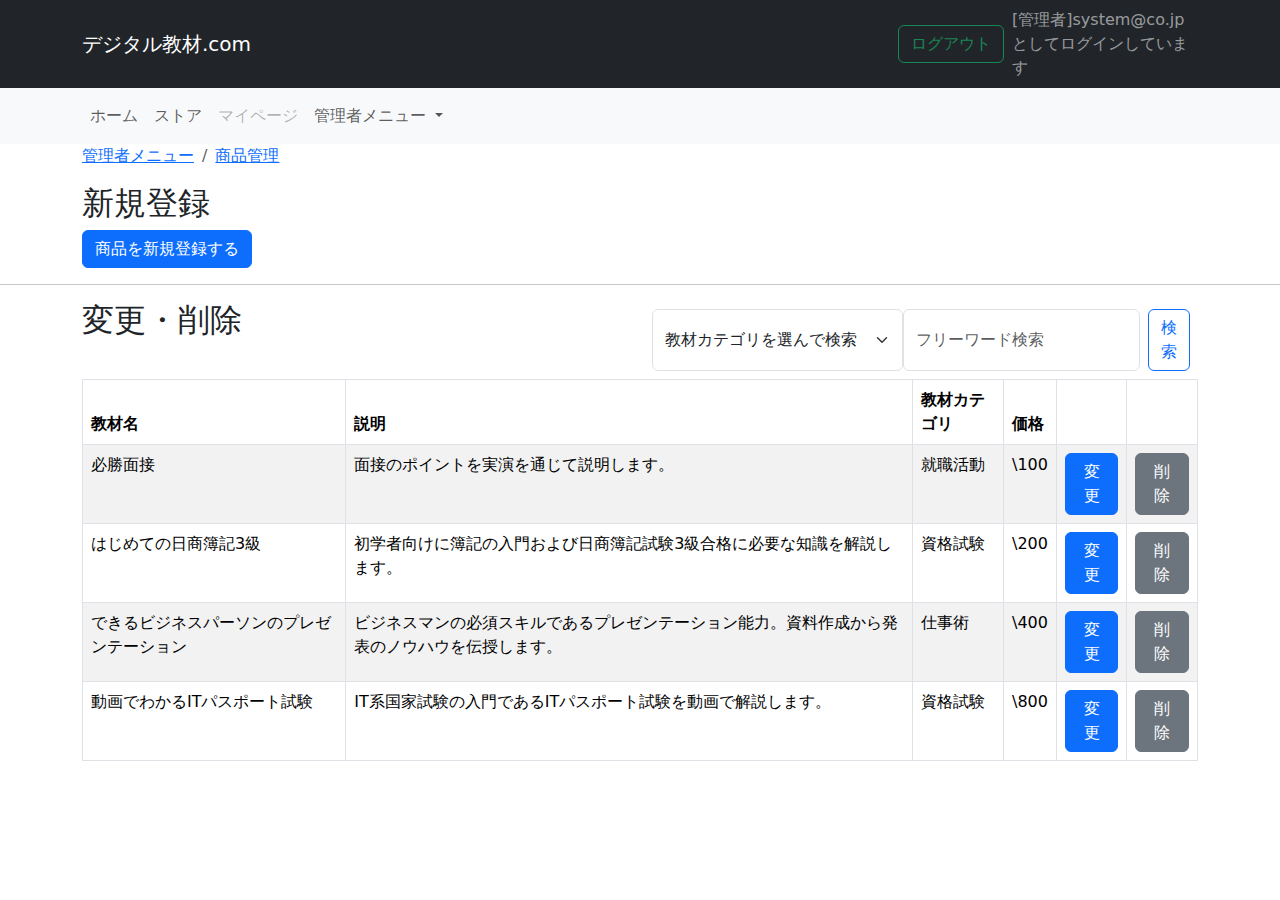
==== 05_UX設計書/admin/products/index.html @ 75aca315 "商品の新規登録機能について、UI/UXを設計" ====
<!DOCTYPE html>
<html lang="ja">

<head>
    <meta charset="UTF-8">
    <meta http-equiv="X-UA-Compatible" content="IE=edge">
    <meta name="viewport" content="width=device-width, initial-scale=1.0">
    <title>デジタル教材ショッピング.com</title>
    <link rel="stylesheet" href="https://cdn.jsdelivr.net/npm/bootstrap@5.2.3/dist/css/bootstrap.min.css">
    <link rel="stylesheet" href="css/products.css">
    <script src="https://cdn.jsdelivr.net/npm/bootstrap@5.0.2/dist/js/bootstrap.bundle.min.js" integrity="sha384-MrcW6ZMFYlzcLA8Nl+NtUVF0sA7MsXsP1UyJoMp4YLEuNSfAP+JcXn/tWtIaxVXM" crossorigin="anonymous"></script>
    <script src="js/products.js" defer></script>
</head>
<body>
    <header class="navbar navbar-expand navbar-fixed-top navbar-dark bg-dark">
        <div class="container">
            <div class="col">
                <a href="#" class="navbar-brand">デジタル教材.com</a>
            </div>
            <div class="mx-2 col-md-auto">
                <form class="form-inline">
                    <button class="btn btn-outline-success" type="button">ログアウト</button>
                </form>                            
            </div>
            <div class="col col-sm-2">
                <div class="flex-column">
                    <span class="navbar-text">[管理者]system@co.jp としてログインしています</span>
                </div>        
            </div>
        </div>        
    </header>
    
    <div id="register-area" class="register-area none">
        <form class="form-products-register">
            <h1 class="text-center">商品登録</h1>
            <!-- 教材名 -->
            <div class="mb-2">
                <label for="userId" class="form-label">教材名</label>
                <input type="text" class="form-control"/>
            </div>
    
            <!-- 説明 -->
            <div class="mb-2">
                <label for="userId" class="form-label">説明</label>
                <textarea class="form-control"></textarea>
            </div>
    
            <!-- 教材名 -->
            <div class="mb-2">
                <label for="userId" class="form-label">教材カテゴリ</label>
                <select class="form-select">
                    <option value="1">就職活動</option>
                    <option value="2">資格取得</option>
                    <option value="3">仕事術</option>
                    <option value="4">その他</option>
                </select>
            </div>
    
            <!-- 価格 -->
            <div class="mb-2">
                <label for="userId" class="form-label">価格</label>
                <input type="text" class="form-control"/>
            </div>
    
            <!-- サービスURL -->
            <div class="mb-2">
                <label for="userId" class="form-label">サービスURL</label>
                <input type="text" class="form-control"/>
            </div>
            
    
            <!-- 登録ボタン -->
            <button id="btn-register-submit" type="button" class="btn btn-primary w-100 mt-3">
                登録
            </button>
    
            <!-- 戻るボタン -->
            <button id="btn-register-cancel" type="button" class="btn btn-secondary w-100 mt-3">
                戻る
            </button>
            
        </form>
    </div>    

    <nav class="navbar navbar-expand navbar-light bg-light">
        <div class="container">
            <div class="collapse navbar-collapse" id="navbarNav">
                <ul class="navbar-nav">
                    <li class="nav-item">
                        <a class="nav-link" href="#">ホーム<span class="visually-hidden"></span></a>
                    </li>
                    <li class="nav-item">
                        <a class="nav-link" href="#">ストア<span class="visually-hidden"></span></a>
                    </li>
                    <li class="nav-item">
                        <a class="nav-link disabled" href="account.html">マイページ</a>
                    </li>
                    <!-- プルダウンメニューの要素を追加 -->
                    <li class="nav-item dropdown">
                        <a class="nav-link dropdown-toggle" href="#" id="navbarDropdown" role="button" data-bs-toggle="dropdown" aria-expanded="false">
                            管理者メニュー
                        </a>
                        <ul class="dropdown-menu" aria-labelledby="navbarDropdown">
                            <li><a class="dropdown-item" href="#">商品管理</a></li>
                            <li><a class="dropdown-item" href="#">ユーザー管理</a></li>
                        </ul>
                </ul>
            </div>
        </div>
    </nav>
    
    <!-- パンくずリストを追加 -->
    <nav aria-label="breadcrumb">
        <div class="container">
            <ol class="breadcrumb">
                <li class="breadcrumb-item"><a href="#">管理者メニュー</a></li>
                <li class="breadcrumb-item"><a href="#">商品管理</a></li>
            </ol>
        </div>
    </nav>

    <div class="container">
        <div class="row">
            <div class="col">
                <h2>新規登録</h2>
            </div>
        </div>
        <!-- 新規登録画面を表示するためのbuttonを設置-->
        <div class="row">
            <div class="col">
                <button type="button" id="btn-register" class="btn btn-primary">商品を新規登録する</button>
            </div>
        </div>
    </div>

    <hr>

    <div class="container">

        <div class="row">
            <div class="col">
                <h2>変更・削除</h2>
            </div>
            <div class="col m-2">
                <form class="d-flex" role="search">
                    <select class="form-select" aria-label="Default select example">
                        <option selected>教材カテゴリを選んで検索</option>
                        <option value="1">資格試験</option>
                        <option value="2">仕事術</option>
                        <option value="3">就職活動</option>
                    </select>
                    <input class="form-control me-2" type="search" placeholder="フリーワード検索" aria-label="Search">
                    <button class="btn btn-outline-primary" type="submit">検索</button>
                </form>
            </div>
        </div>

        <table class="table table-striped table-hover table-bordered">
            <thead>
                <tr>
                    <th>教材名</th>
                    <th>説明</th>
                    <th>教材カテゴリ</th>
                    <th>価格</th>
                    <th></th>
                    <th></th>
                </tr>
            </thead>
            <tbody>
                <tr>
                    <td>必勝面接</td>
                    <td>面接のポイントを実演を通じて説明します。</td>
                    <td>就職活動</td>
                    <td>\100</td>
                    <td>
                        <a href="#" class="btn btn-primary">変更</a>
                    </td>
                    <td>
                        <a href="#" class="btn btn-secondary">削除</a>
                    </td>
                </tr>
                <tr>
                    <td>はじめての日商簿記3級</td>
                    <td>初学者向けに簿記の入門および日商簿記試験3級合格に必要な知識を解説します。</td>
                    <td>資格試験</td>
                    <td>\200</td>
                    <td>
                        <a href="#" class="btn btn-primary">変更</a>
                    </td>
                    <td>
                        <a href="#" class="btn btn-secondary">削除</a>
                    </td>
                </tr>
                <tr>
                    <td>できるビジネスパーソンのプレゼンテーション</td>
                    <td>ビジネスマンの必須スキルであるプレゼンテーション能力。資料作成から発表のノウハウを伝授します。</td>
                    <td>仕事術</td>
                    <td>\400</td>
                    <td>
                        <a href="#" class="btn btn-primary">変更</a>
                    </td>
                    <td>
                        <a href="#" class="btn btn-secondary">削除</a>
                    </td>
                </tr>
                <tr>
                    <td>動画でわかるITパスポート試験</td>
                    <td>IT系国家試験の入門であるITパスポート試験を動画で解説します。</td>
                    <td>資格試験</td>
                    <td>\800</td>
                    <td>
                        <a href="#" class="btn btn-primary">変更</a>
                    </td>
                    <td>
                        <a href="#" class="btn btn-secondary">削除</a>
                    </td>
                </tr>
            </tbody>
        </table>
    </div>
</body>
</html>
---- 05_UX設計書/admin/products/css/products.css ----
.none {
    display: none;
}

.register-area {
    position: fixed;
    width: 100%;
    height: 100%;
    background: #000000ae;
    z-index: 2;
}

.form-products-register {
    width: 100%;
    max-width: 500px;
    padding: 15px;
    background: #ffffff;
    margin: auto;
}

.form-products-edit {
    width: 100%;
    max-width: 500px;
    padding: 15px;
    margin: auto;
}

.form-products-delete {
    width: 100%;
    max-width: 500px;
    padding: 15px;
    margin: auto;
}
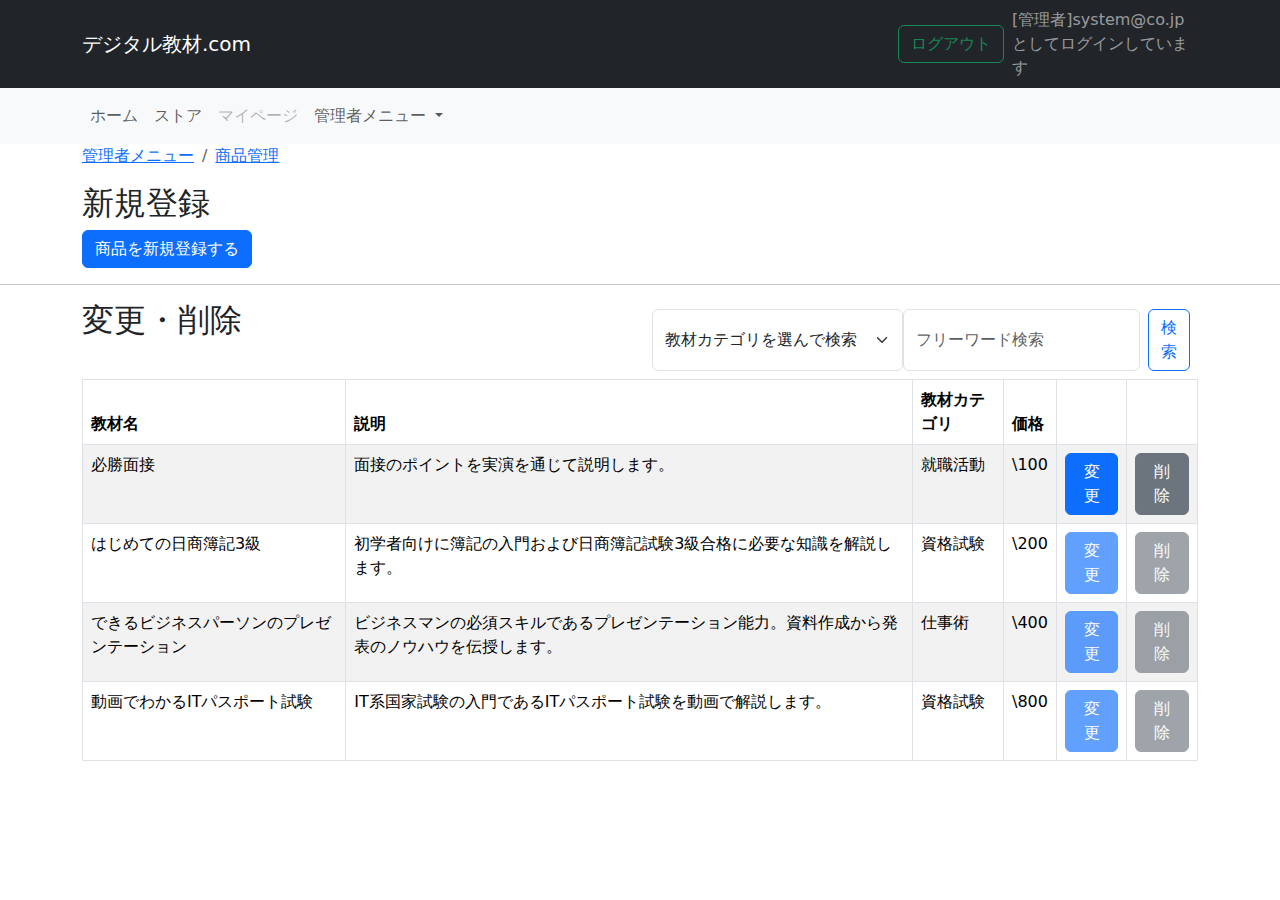
==== commit 9486c27b: "商品変更機能・商品削除機能のUI/UXを設計" ====
--- a/05_UX設計書/admin/products/index.html
+++ b/05_UX設計書/admin/products/index.html
@@ -30,6 +30,7 @@
         </div>        
     </header>
     
+    <!-- 商品登録モーダルダイアログ -->
     <div id="register-area" class="register-area none">
         <form class="form-products-register">
             <h1 class="text-center">商品登録</h1>
@@ -81,6 +82,113 @@
             
         </form>
     </div>    
+
+    <!-- 商品変更モーダルダイアログ -->
+    <div id="update-area" class="update-area none">
+        <form class="form-products-update">
+            <h1 class="text-center">商品変更</h1>
+            <!-- 教材名 -->
+            <div class="mb-2">
+                <label for="userId" class="form-label">教材名</label>
+                <input type="text" class="form-control" value="必勝面接"/>
+            </div>
+    
+            <!-- 説明 -->
+            <div class="mb-2">
+                <label for="userId" class="form-label">説明</label>
+                <textarea class="form-control">面接のポイントを実演を通じて説明します。
+                </textarea>
+            </div>
+    
+            <!-- 教材名 -->
+            <div class="mb-2">
+                <label for="userId" class="form-label">教材カテゴリ</label>
+                <select class="form-select">
+                    <option value="1">就職活動</option>
+                    <option value="2">資格取得</option>
+                    <option value="3">仕事術</option>
+                    <option value="4">その他</option>
+                </select>
+            </div>
+    
+            <!-- 価格 -->
+            <div class="mb-2">
+                <label for="userId" class="form-label">価格(円)</label>
+                <input type="text" class="form-control" value="100"/>
+            </div>
+    
+            <!-- サービスURL -->
+            <div class="mb-2">
+                <label for="userId" class="form-label">サービスURL</label>
+                <input type="text" class="form-control" value="jobhunting/hissyoumensetsu"/>
+            </div>
+            
+    
+            <!-- 登録ボタン -->
+            <button id="btn-update-submit" type="button" class="btn btn-primary w-100 mt-3">
+                更新
+            </button>
+    
+            <!-- 戻るボタン -->
+            <button id="btn-update-cancel" type="button" class="btn btn-secondary w-100 mt-3">
+                戻る
+            </button>
+            
+        </form>
+    </div>
+
+    <!-- 商品削除モーダルダイアログ -->
+    <div id="delete-area" class="delete-area none">
+        <form class="form-products-delete">
+            <h1 class="text-center">商品削除</h1>
+            <!-- 教材名 -->
+            <div class="mb-2">
+                <label for="userId" class="form-label">教材名</label>
+                <input type="text" class="form-control" value="必勝面接" disabled/>
+            </div>
+    
+            <!-- 説明 -->
+            <div class="mb-2">
+                <label for="userId" class="form-label">説明</label>
+                <textarea class="form-control" disabled>面接のポイントを実演を通じて説明します。
+                </textarea>
+            </div>
+    
+            <!-- 教材名 -->
+            <div class="mb-2">
+                <label for="userId" class="form-label">教材カテゴリ</label>
+                <select class="form-select" disabled>
+                    <option value="1">就職活動</option>
+                    <option value="2">資格取得</option>
+                    <option value="3">仕事術</option>
+                    <option value="4">その他</option>
+                </select>
+            </div>
+    
+            <!-- 価格 -->
+            <div class="mb-2">
+                <label for="userId" class="form-label">価格(円)</label>
+                <input type="text" class="form-control" value="100" disabled/>
+            </div>
+    
+            <!-- サービスURL -->
+            <div class="mb-2">
+                <label for="userId" class="form-label">サービスURL</label>
+                <input type="text" class="form-control" value="jobhunting/hissyoumensetsu" disabled/>
+            </div>
+            
+    
+            <!-- 登録ボタン -->
+            <button id="btn-delete-submit" type="button" class="btn btn-primary w-100 mt-3">
+                削除
+            </button>
+    
+            <!-- 戻るボタン -->
+            <button id="btn-delete-cancel" type="button" class="btn btn-secondary w-100 mt-3">
+                戻る
+            </button>
+        </form>
+    </div>
 
     <nav class="navbar navbar-expand navbar-light bg-light">
         <div class="container">
@@ -173,10 +281,14 @@
                     <td>就職活動</td>
                     <td>\100</td>
                     <td>
-                        <a href="#" class="btn btn-primary">変更</a>
-                    </td>
-                    <td>
-                        <a href="#" class="btn btn-secondary">削除</a>
+                        <button type="button" id="btn-update" class="btn btn-primary">
+                            変更
+                        </button>
+                    </td>
+                    <td>
+                        <button type="button" id="btn-delete" class="btn btn-secondary">
+                            削除
+                        </button>
                     </td>
                 </tr>
                 <tr>
@@ -185,10 +297,14 @@
                     <td>資格試験</td>
                     <td>\200</td>
                     <td>
-                        <a href="#" class="btn btn-primary">変更</a>
-                    </td>
-                    <td>
-                        <a href="#" class="btn btn-secondary">削除</a>
+                        <button type="button" id="btn-update" class="btn btn-primary" disabled>
+                            変更
+                        </button>
+                    </td>
+                    <td>
+                        <button type="button" id="btn-delete" class="btn btn-secondary" disabled>
+                            削除
+                        </button>
                     </td>
                 </tr>
                 <tr>
@@ -197,10 +313,14 @@
                     <td>仕事術</td>
                     <td>\400</td>
                     <td>
-                        <a href="#" class="btn btn-primary">変更</a>
-                    </td>
-                    <td>
-                        <a href="#" class="btn btn-secondary">削除</a>
+                        <button type="button" id="btn-update" class="btn btn-primary" disabled>
+                            変更
+                        </button>
+                    </td>
+                    <td>
+                        <button type="button" id="btn-delete" class="btn btn-secondary" disabled>
+                            削除
+                        </button>
                     </td>
                 </tr>
                 <tr>
@@ -209,10 +329,14 @@
                     <td>資格試験</td>
                     <td>\800</td>
                     <td>
-                        <a href="#" class="btn btn-primary">変更</a>
-                    </td>
-                    <td>
-                        <a href="#" class="btn btn-secondary">削除</a>
+                        <button type="button" id="btn-update" class="btn btn-primary" disabled>
+                            変更
+                        </button>
+                    </td>
+                    <td>
+                        <button type="button" id="btn-delete" class="btn btn-secondary" disabled>
+                            削除
+                        </button>
                     </td>
                 </tr>
             </tbody>
--- a/05_UX設計書/admin/products/css/products.css
+++ b/05_UX設計書/admin/products/css/products.css
@@ -10,6 +10,22 @@
     z-index: 2;
 }
 
+.update-area {
+    position: fixed;
+    width: 100%;
+    height: 100%;
+    background: #000000ae;
+    z-index: 3;
+}
+
+.delete-area {
+    position: fixed;
+    width: 100%;
+    height: 100%;
+    background: #000000ae;
+    z-index: 4;
+}
+
 .form-products-register {
     width: 100%;
     max-width: 500px;
@@ -18,7 +34,7 @@
     margin: auto;
 }
 
-.form-products-edit {
+.form-products-update {
     width: 100%;
     max-width: 500px;
     padding: 15px;
